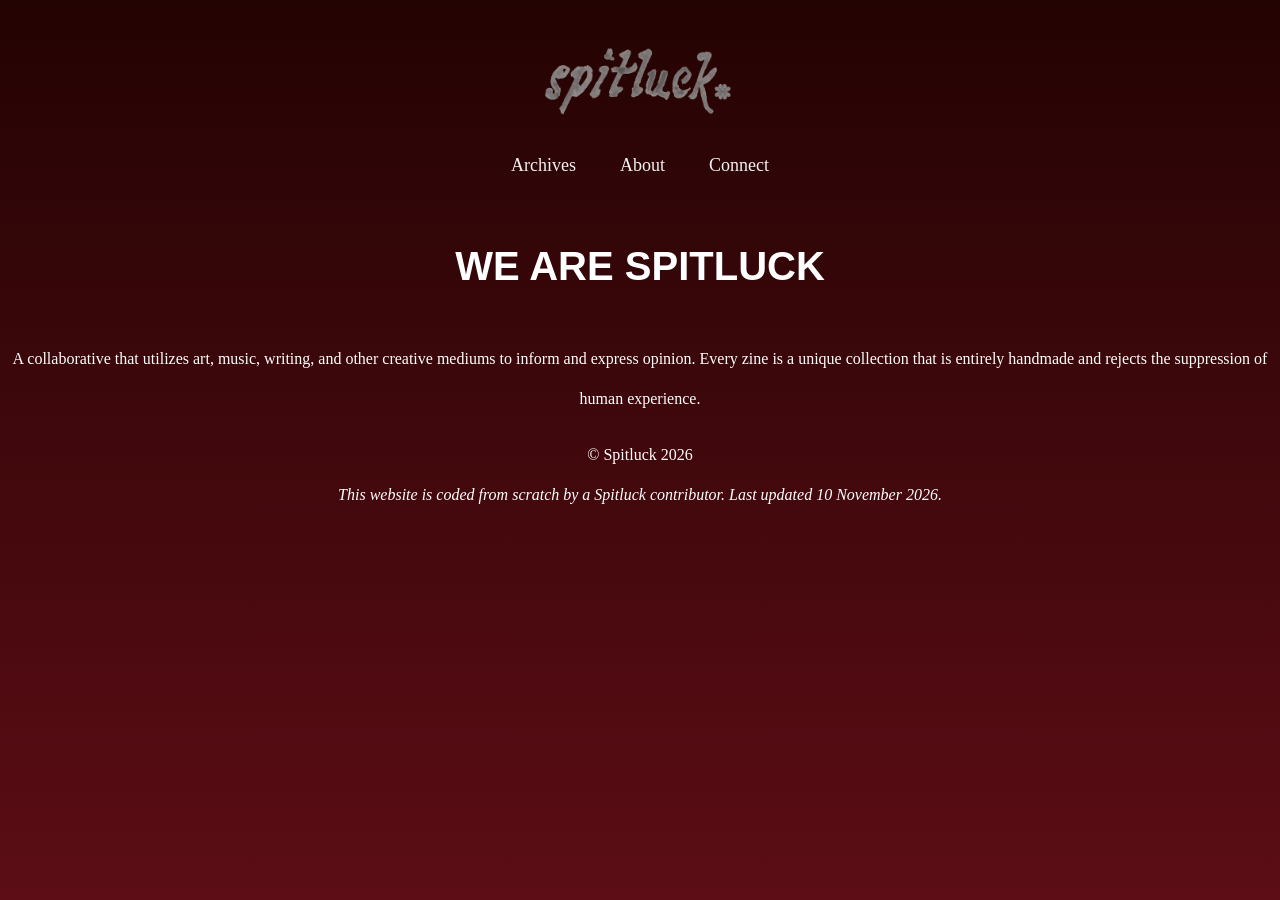
==== about.html @ a8689a52 "move files to root" ====
<!DOCTYPE html>
<html>

<head>
    <title> About | Spitluck </title>
    <link rel="stylesheet" href="style.css" />
</head>

<div class="topnav">
<a href="index.html"> <img src="images/logo-og.PNG" alt="banner-logo" width="200px"> </a> 
 <br> 
    <a href="archives.html">Archives</a>
    <a href="about.html">About</a>
    <a href="connect.html">Connect</a>
</div>

<br>

<h1> WE ARE SPITLUCK</h1>
<p>A collaborative that utilizes art, music, writing, and other creative mediums to inform and express opinion. Every zine is a unique collection that is entirely handmade and rejects the suppression of human experience.  </p>
 <div class="bottom-ribbon">
        <p> © Spitluck 2026 <br>
            <i>This website is coded from scratch by a Spitluck contributor.
                Last updated 10 November 2026.
            </i> </p>
    </div>
</html>
---- style.css ----
body {
  font-family: 'Times New Roman', Times, serif;
  font-style: oblique;
  background-color: #240311;
  background: linear-gradient(#240303, #5c0d15);
  min-height: 100vh;
  margin: 0;
  text-align: center;
}

title {
  color: #ffffff
}

h1 {
  color: #ffffff;
  font-family: sans-serif;
  font-style: normal;
  text-decoration: none;
  margin-block: 50px;
  font-size: 40px;
}

h2 {
  color: #c7c1c1;
  font-family: sans-serif;
  font-style: normal;
  text-decoration: none;
  line-height: 35px;
}

h3 {
  color: #dcb6bd;
  font-family: sans-serif;
  font-style: normal;
  line-height: 30px;
}

p {
  color: #ffffff;
  font-family: 'Times New Roman', Times, serif;
  font-style: normal;
  line-height: 40px;
}

/* Style the links inside the navigation bar */
.topnav a {
  float: center;
  color: #f2f2f2;
  font-style: normal;
  padding: 10px 20px;
  text-decoration: none;
  font-size: 18px;
}

.banner-logo {
  align-self: center;
}
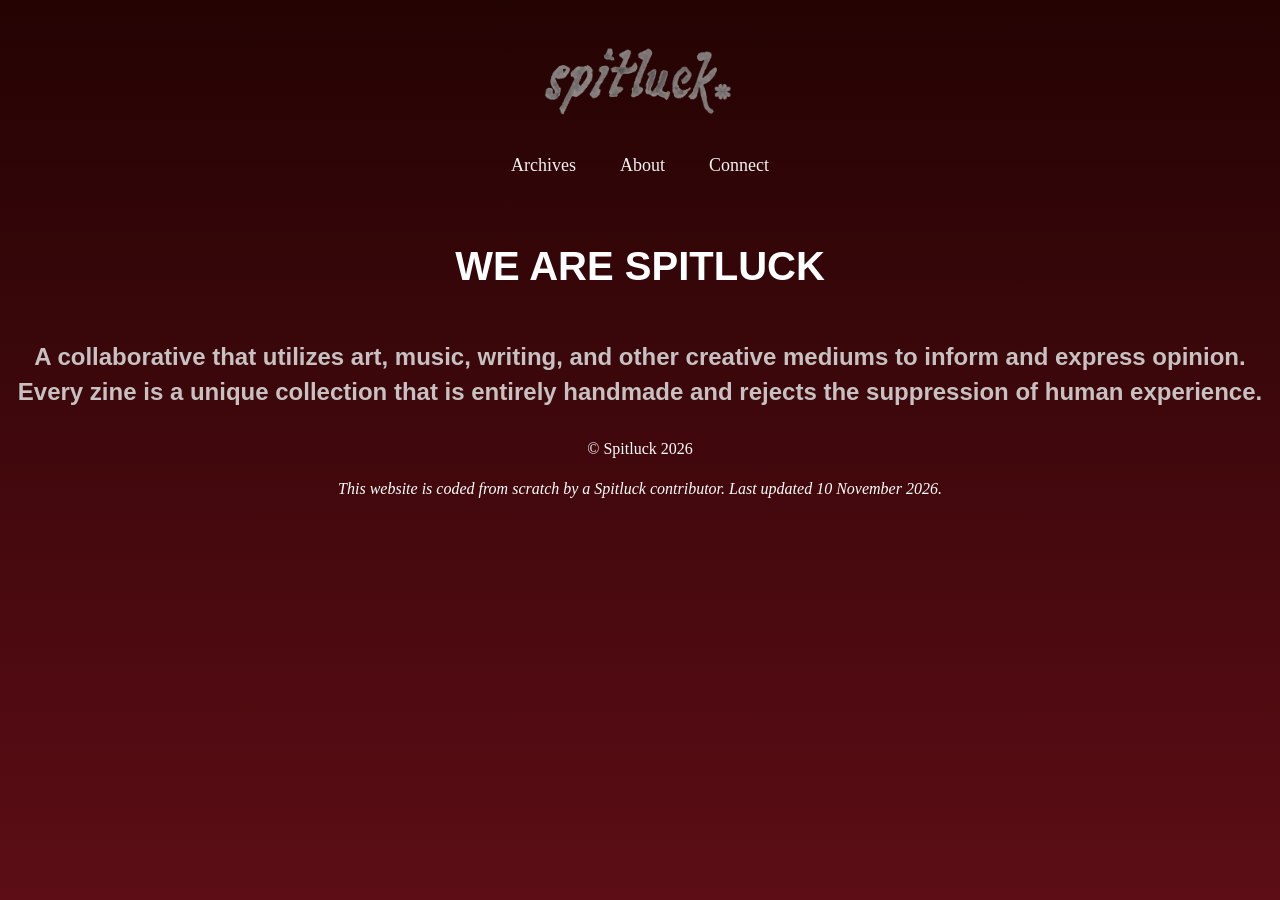
==== commit 44be4eac: "h2-font change" ====
--- a/about.html
+++ b/about.html
@@ -17,7 +17,7 @@
 <br>
 
 <h1> WE ARE SPITLUCK</h1>
-<p>A collaborative that utilizes art, music, writing, and other creative mediums to inform and express opinion. Every zine is a unique collection that is entirely handmade and rejects the suppression of human experience.  </p>
+<h2>A collaborative that utilizes art, music, writing, and other creative mediums to inform and express opinion. Every zine is a unique collection that is entirely handmade and rejects the suppression of human experience.  </h2>
  <div class="bottom-ribbon">
         <p> © Spitluck 2026 <br>
             <i>This website is coded from scratch by a Spitluck contributor.
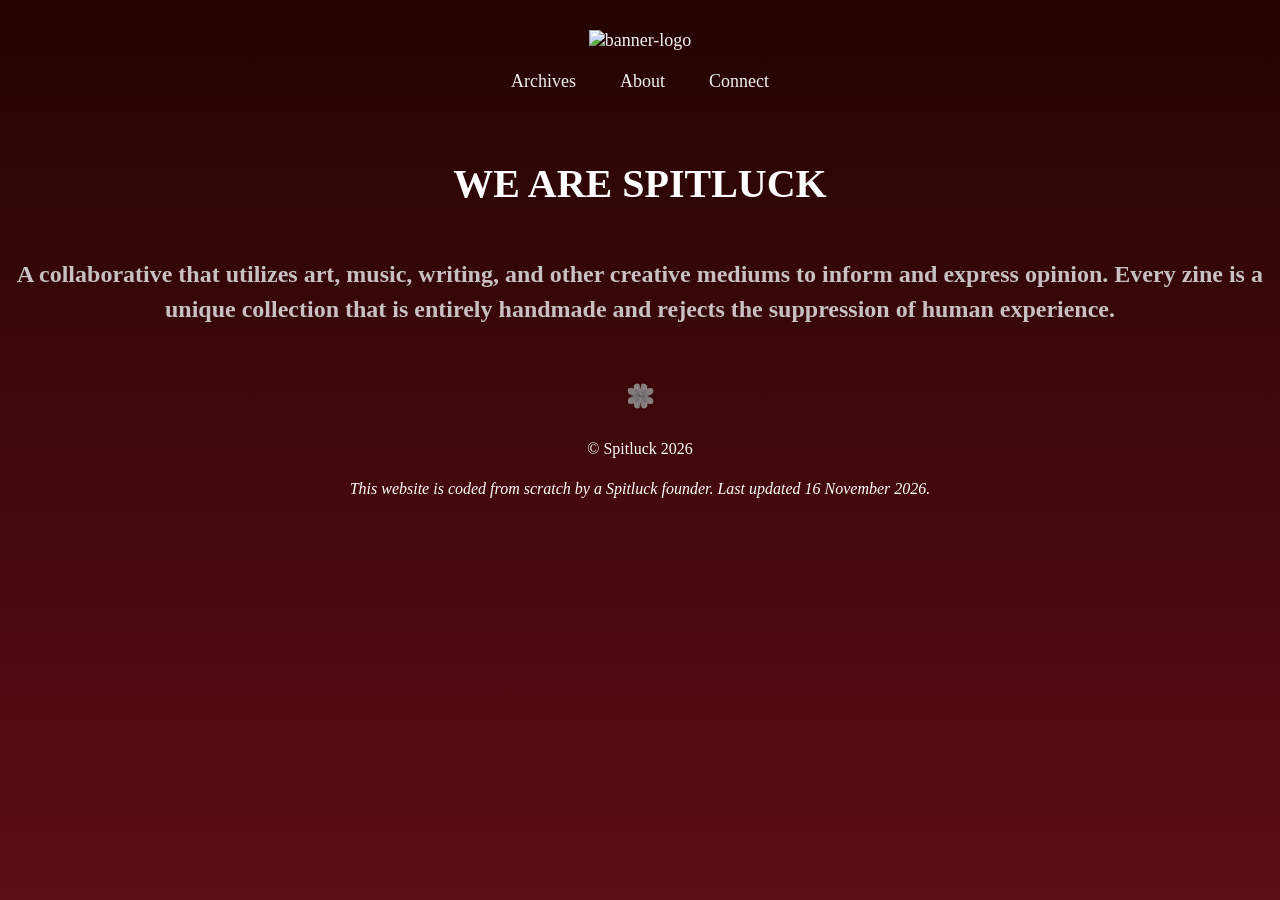
==== commit 6a362391: "nov-16-edits" ====
--- a/about.html
+++ b/about.html
@@ -7,7 +7,7 @@
 </head>
 
 <div class="topnav">
-<a href="index.html"> <img src="images/logo-og.PNG" alt="banner-logo" width="200px"> </a> 
+<a href="index.html"> <img src="images/logo-gray-small.png" alt="banner-logo" class="banner-logo" width="200px"> </a> 
  <br> 
     <a href="archives.html">Archives</a>
     <a href="about.html">About</a>
@@ -18,10 +18,13 @@
 
 <h1> WE ARE SPITLUCK</h1>
 <h2>A collaborative that utilizes art, music, writing, and other creative mediums to inform and express opinion. Every zine is a unique collection that is entirely handmade and rejects the suppression of human experience.  </h2>
- <div class="bottom-ribbon">
+<br> <br>
+<div class="bottom-ribbon">
+      <img src="images/clover-icon.png" alt="bottom-ribbon-clover" width="35px">
+        <br>
         <p> © Spitluck 2026 <br>
-            <i>This website is coded from scratch by a Spitluck contributor.
-                Last updated 10 November 2026.
+            <i>This website is coded from scratch by a Spitluck founder.
+                Last updated 16 November 2026.
             </i> </p>
     </div>
 </html>
--- a/style.css
+++ b/style.css
@@ -14,7 +14,7 @@
 
 h1 {
   color: #ffffff;
-  font-family: sans-serif;
+  font-family: 'Times New Roman', Times, serif;
   font-style: normal;
   text-decoration: none;
   margin-block: 50px;
@@ -23,7 +23,7 @@
 
 h2 {
   color: #c7c1c1;
-  font-family: sans-serif;
+  font-family: 'Times New Roman', Times, serif;
   font-style: normal;
   text-decoration: none;
   line-height: 35px;
@@ -31,7 +31,7 @@
 
 h3 {
   color: #dcb6bd;
-  font-family: sans-serif;
+  font-family: serif;
   font-style: normal;
   line-height: 30px;
 }
@@ -55,4 +55,11 @@
 
 .banner-logo {
   align-self: center;
+  margin-block: 20px;
+  margin-top: 30px;
+}
+
+.home-logo {
+  margin-block: 28px;
+  margin-top: 50px;
 }
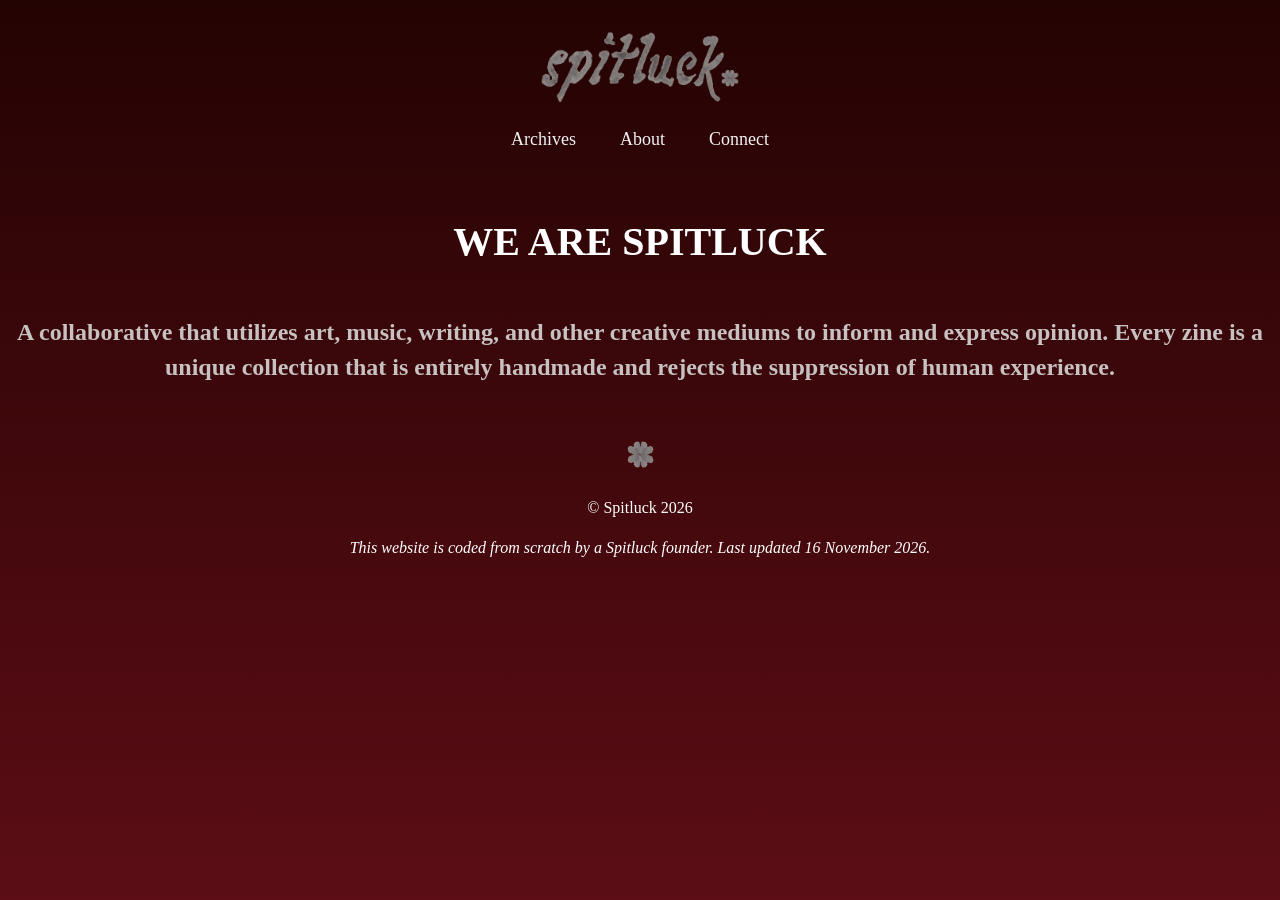
==== commit 58ef672e: "logo-case-match" ====
--- a/about.html
+++ b/about.html
@@ -7,7 +7,7 @@
 </head>
 
 <div class="topnav">
-<a href="index.html"> <img src="images/logo-gray-small.png" alt="banner-logo" class="banner-logo" width="200px"> </a> 
+<a href="index.html"> <img src="images/logo-gray-small.PNG" alt="banner-logo" class="banner-logo" width="200px"> </a> 
  <br> 
     <a href="archives.html">Archives</a>
     <a href="about.html">About</a>
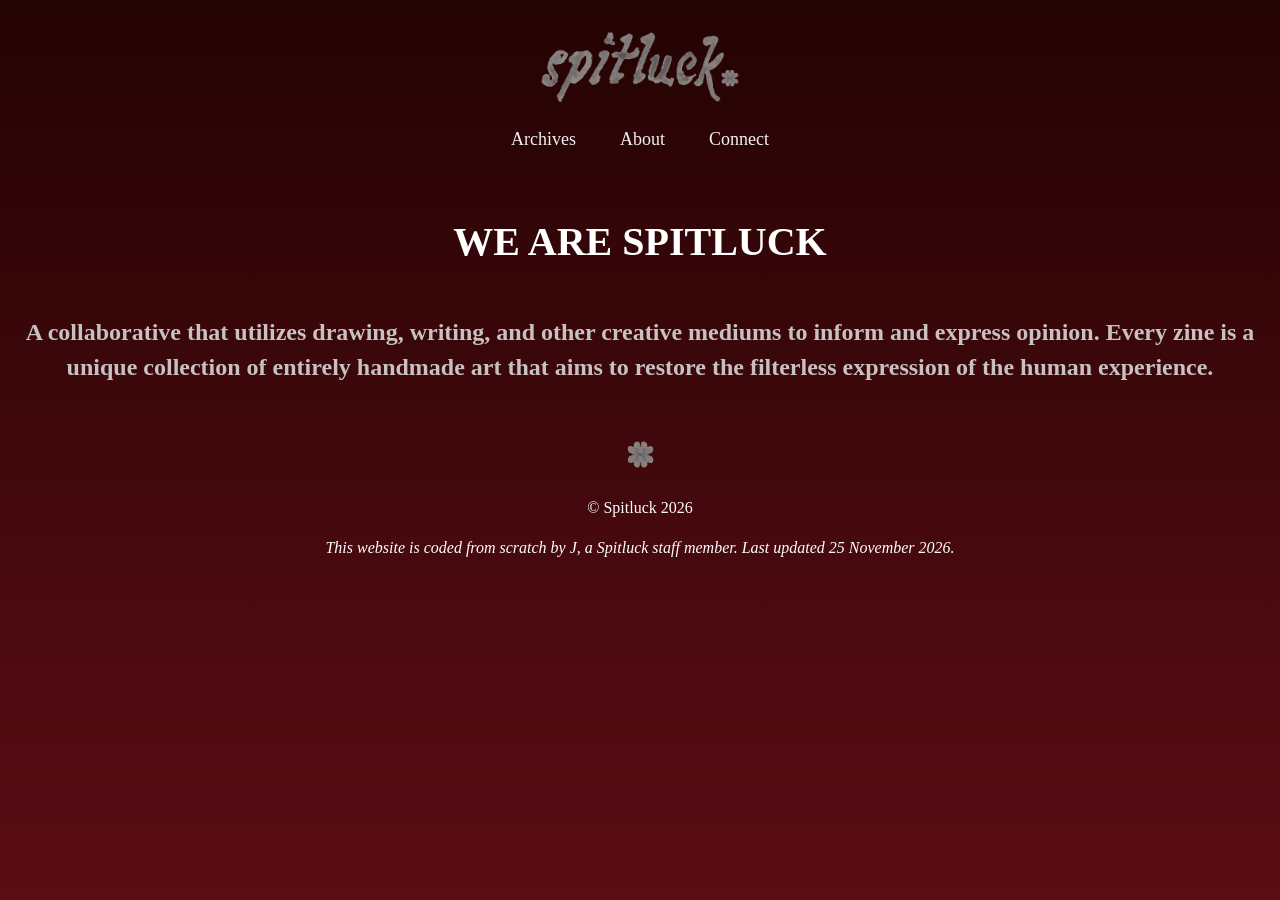
==== commit b651e939: "mission-statement" ====
--- a/about.html
+++ b/about.html
@@ -17,14 +17,14 @@
 <br>
 
 <h1> WE ARE SPITLUCK</h1>
-<h2>A collaborative that utilizes art, music, writing, and other creative mediums to inform and express opinion. Every zine is a unique collection that is entirely handmade and rejects the suppression of human experience.  </h2>
+<h2> A collaborative that utilizes drawing, writing, and other creative mediums to inform and express opinion. Every zine is a unique collection of entirely handmade art that aims to restore the filterless expression of the human experience.   </h2>
 <br> <br>
 <div class="bottom-ribbon">
       <img src="images/clover-icon.png" alt="bottom-ribbon-clover" width="35px">
         <br>
         <p> © Spitluck 2026 <br>
-            <i>This website is coded from scratch by a Spitluck founder.
-                Last updated 16 November 2026.
+            <i>This website is coded from scratch by J, a Spitluck staff member.
+                Last updated 25 November 2026.
             </i> </p>
     </div>
 </html>
--- a/style.css
+++ b/style.css
@@ -62,4 +62,4 @@
 .home-logo {
   margin-block: 28px;
   margin-top: 50px;
-}+}
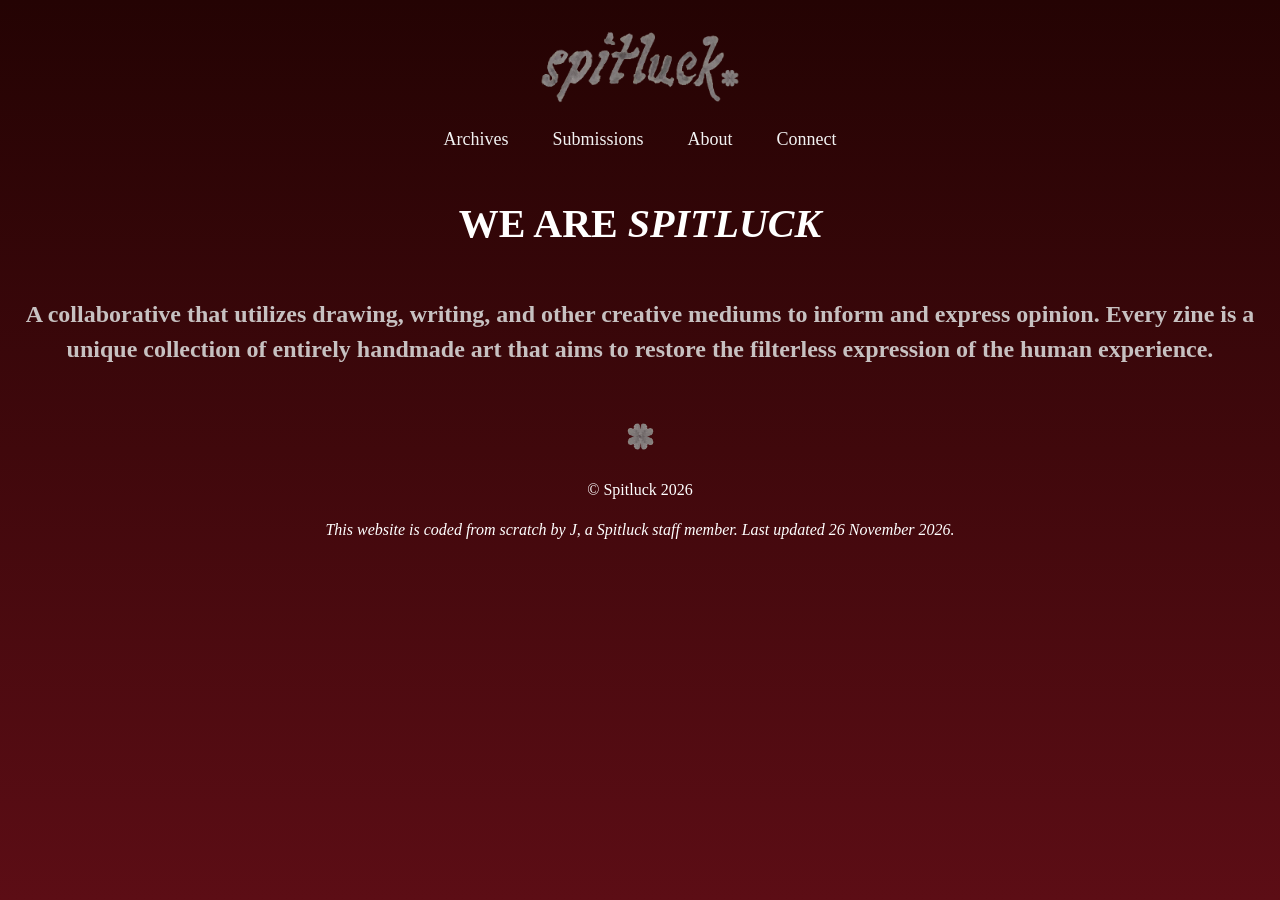
==== commit b68fbf64: "submissions-page-added" ====
--- a/about.html
+++ b/about.html
@@ -10,13 +10,12 @@
 <a href="index.html"> <img src="images/logo-gray-small.PNG" alt="banner-logo" class="banner-logo" width="200px"> </a> 
  <br> 
     <a href="archives.html">Archives</a>
+    <a href="submissions.html">Submissions</a>
     <a href="about.html">About</a>
     <a href="connect.html">Connect</a>
 </div>
 
-<br>
-
-<h1> WE ARE SPITLUCK</h1>
+<h1> WE ARE <i>SPITLUCK</i></h1>
 <h2> A collaborative that utilizes drawing, writing, and other creative mediums to inform and express opinion. Every zine is a unique collection of entirely handmade art that aims to restore the filterless expression of the human experience.   </h2>
 <br> <br>
 <div class="bottom-ribbon">
@@ -24,7 +23,7 @@
         <br>
         <p> © Spitluck 2026 <br>
             <i>This website is coded from scratch by J, a Spitluck staff member.
-                Last updated 25 November 2026.
+                Last updated 26 November 2026.
             </i> </p>
     </div>
 </html>
--- a/style.css
+++ b/style.css
@@ -30,7 +30,7 @@
 }
 
 h3 {
-  color: #dcb6bd;
+  color: #ffffff;
   font-family: serif;
   font-style: normal;
   line-height: 30px;
@@ -41,6 +41,10 @@
   font-family: 'Times New Roman', Times, serif;
   font-style: normal;
   line-height: 40px;
+}
+
+a {
+  color: rgb(226, 144, 156);
 }
 
 /* Style the links inside the navigation bar */
